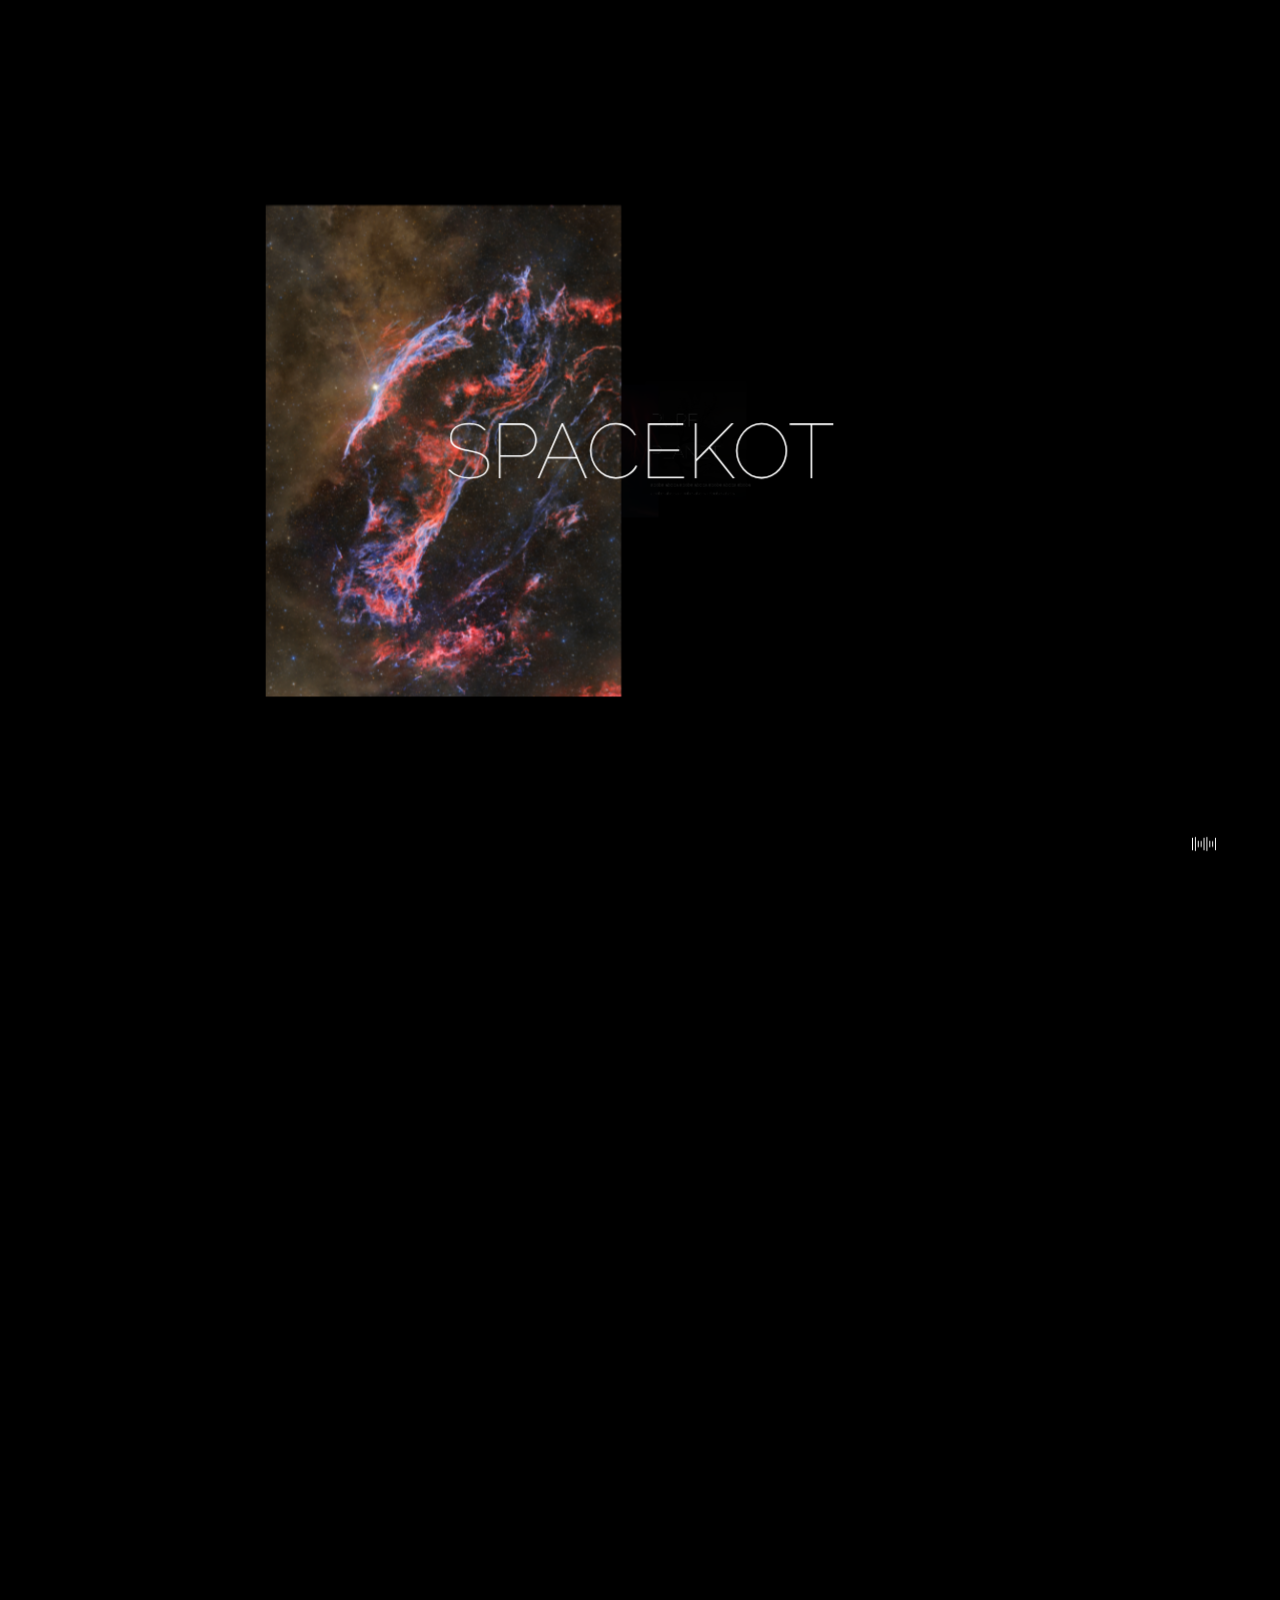
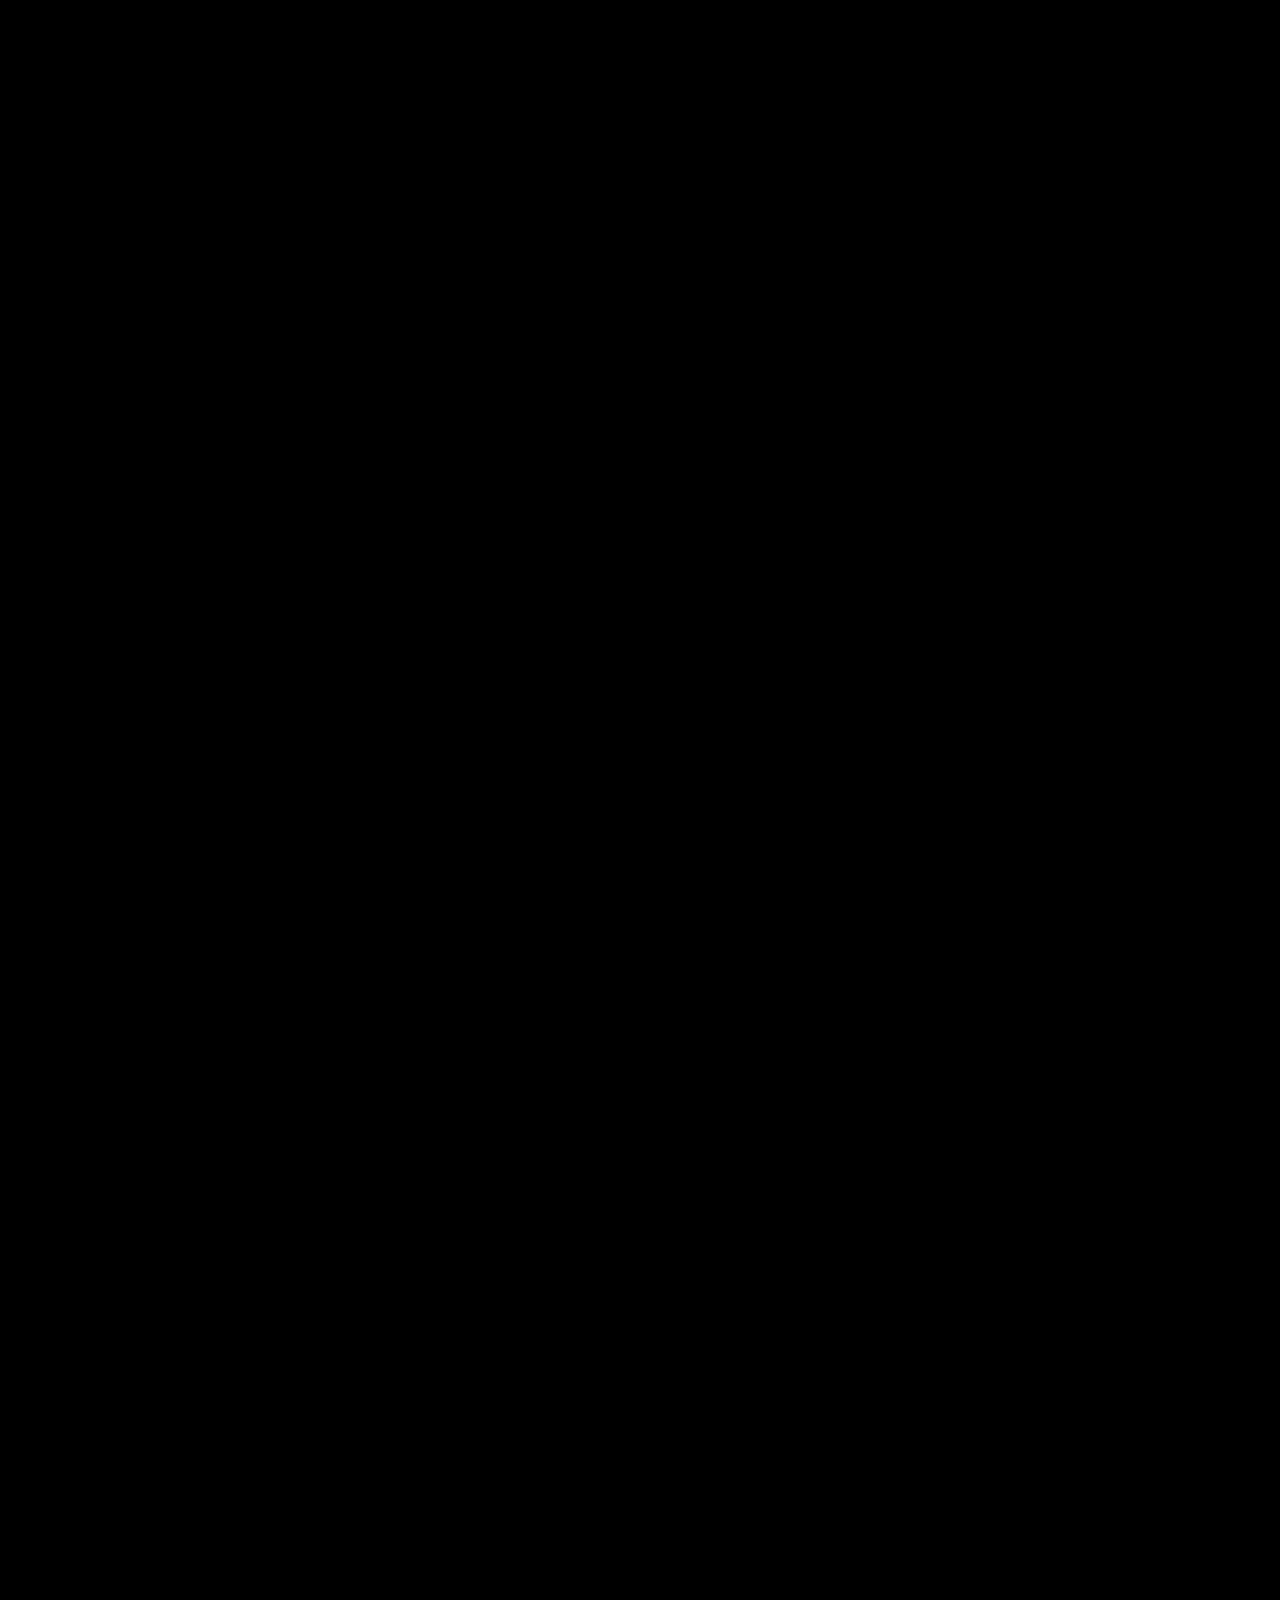
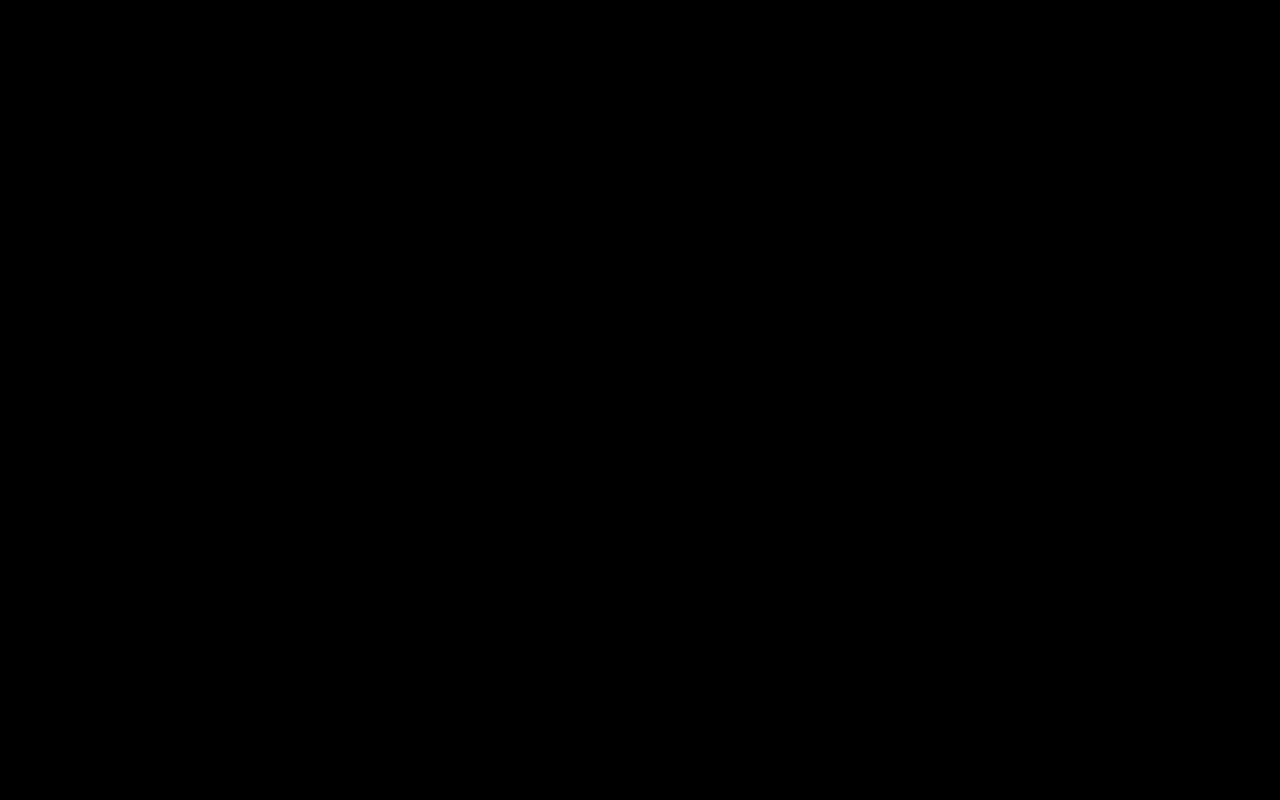
==== v2/index.html @ d4273d82 "add second version of site" ====
<!DOCTYPE html>
<html lang="en">
<head>
    <meta charset="UTF-8">
    <link rel="stylesheet" href="css/main.css">
    <script src="js/app.js" defer></script>
    <title>SpaceKot</title>
</head>
<body>

<div class="container">
    <section class="gallery">

        <div class="frame">
            <div class="frame__content">
                <h2>SpaceKot</h2>
            </div>
        </div>

        <div class="frame">
            <div class="frame__content">
                <div class="frame__media frame-media_left" style="background-image: url(assets/images/1_2.jpg)"></div>
            </div>
        </div>
        <div class="frame frame_bg">
            <div class="frame__content">
                <video class="frame__media frame-media_right" src="assets/media/video_optimized.mp4" autoplay loop
                       muted></video>
            </div>
        </div>
        <div class="frame"></div>

        <div class="frame ">
            <div class="frame__content text-right">
                <h3>Pure Planet</h3>
                <p> aboba aboba aboba aboba aboba aboba aboba aboba aboba aboba aboba aboba aboba</p>
            </div>
        </div>

        <div class="frame frame_bg">
            <div class="frame__content">
                <div class="frame__media frame-media_left horizontal__media" style="background-image: url(assets/images/2_2.jpg)"></div>
            </div>
        </div>

        <div class="frame"></div>

        <div class="frame frame_bg">
            <div class="frame__content">
                <div class="frame__media frame-media_right" style="background-image: url(assets/images/3.jpg)"></div>
            </div>
        </div>

        <div class="frame"></div>

        <div class="frame ">
            <div class="frame__content text-left">
                <h3>Cosmos</h3>
                <p>boobs boobs boobs boobs boobs boobs boobs</p>
            </div>
        </div>

        <div class="frame frame_bg">
            <div class="frame__content">
                <div class="frame__media frame-media_right" style="background-image: url(assets/images/4.jpg)"></div>
            </div>
        </div>
        <div class="frame"></div>

        <div class="frame frame_bg">
            <div class="frame__content">
                <video class="frame__media frame-media_left" src="assets/media/video_optimized.mp4" autoplay loop
                       muted></video>
            </div>
        </div>
        <div class="frame"></div>
        <div class="frame"></div>
        <div class="frame frame_bg">
            <div class="frame__content">
                <div class="frame__media frame-media_right" style="background-image: url(assets/images/5.jpg)"></div>
            </div>
        </div>

        <div class="frame frame_bg">
            <div class="frame__content">
                <video class="frame__media" src="assets/media/video_optimized.mp4" autoplay loop
                       muted></video>
            </div>
        </div>
        <div class="frame"></div>
        <div class="frame"></div>
        <div class="frame">
            <div class="frame__content">

            </div>
        </div>
    </section>
</div>
<img src="assets/images/sound.gif" alt="" class="sound_button">
<audio class="audio"  src="assets/media/Sjors%20Weijermars%20-%20cornfield%20chase%20(theme%20from%20interstellar).mp3" loop></audio>
</body>
</html>
---- v2/css/main.css ----
* {
    margin: 0;
    padding: 0;
    box-sizing: border-box;
}

:root {
    --index: calc(1vw + 1vh);
    --gutter: 30px;
    --side-small: 26;
    --side-big: 36;
    --depth: 4000px;
    --transition: .75s cubic-bezier(.075, .5, 0, 1)
}
body {
    scrollbar-width: none; /* Firefox */
}
body::-webkit-scrollbar {
    display: none; /* Safari and Chrome */
}
@font-face {
    font-family: raleway_c;
    src: url("../assets/fonts/raleway-v22-cyrillic-300.woff2");
    font-weight: 300;
}

@font-face {
    font-family: raleway_c;
    src: url("../assets/fonts/raleway-v22-cyrillic-100.woff2");
    font-weight: 100;
}

body {
    background-color: #000;
    color: #fff;
    font-size: calc(var(--index) * .8);
    font-family: raleway_c, sans-serif;
    line-height: 1.75;
    height: var(--depth);
    font-weight: 300;
}
.container {
    width: 100%;
    height: 100%;
    position: fixed;
    perspective: 1500px;
}
.gallery {
    transform-style: preserve-3d;
    height: 100%;
}
.frame{
    width: 100%;
    height: 100%;
    position: absolute;
    display: flex;
    align-items: center;
    justify-content: center;
    transition: var(--transition), opacity .75s ease;
    will-change: transform;
    transform-style: preserve-3d;
}
h1, h2, h3, h4 {
    font-weight: 100;
    text-transform: uppercase;
    width: min-content;

}
.frame h2 {
    text-align: center;
    font-size: calc(var(--index) * 3.3);

}

.frame__media{
    position: relative;
    width: calc(var(--index) * var(--side-small));
    height: calc(var(--index) * var(--side-big));
    background-position: center;
    background-size: cover;
}
.frame-media_left{
    right: calc(var(--side-small) / 2 * var(--index) + var(--gutter));
}

.frame-media_right{
    left: calc(var(--side-small) / 2 * var(--index) + var(--gutter));
}
.frame_bg{
    background-color: rgb( 0 0 0 / 0.88);
}
video.frame__media{
    width: calc(var(--index) * var(--side-big));
    height: calc(var(--index) * var(--side-small));
}
.horizontal__media{
    width: calc(var(--index) * var(--side-big));
    height: calc(var(--index) * var(--side-small));
}
video.frame-media_right {
    left: calc(var(--side-big) / 2 * var(--index) + var(--gutter));
}
video.frame-media_left {
    right: calc(var(--side-big) / 2 * var(--index) + var(--gutter));
}
.text-right > *{
    position: relative;
    left: 18vw;
}
.text-left > *{
    position: relative;
    right: 18vw;
}

.frame h3{
    font-size: calc(var(--index) * 3);
}

.frame p{
    max-width: 30vw;
    margin-top: 5vh;
}
.sound_button{
    position: fixed;
    bottom: 5vh;
    right: 5vw;
    cursor: pointer;
    width: 24px;
    transition: .25s ease;

}
.sound_button.paused{
    opacity: .25;
}
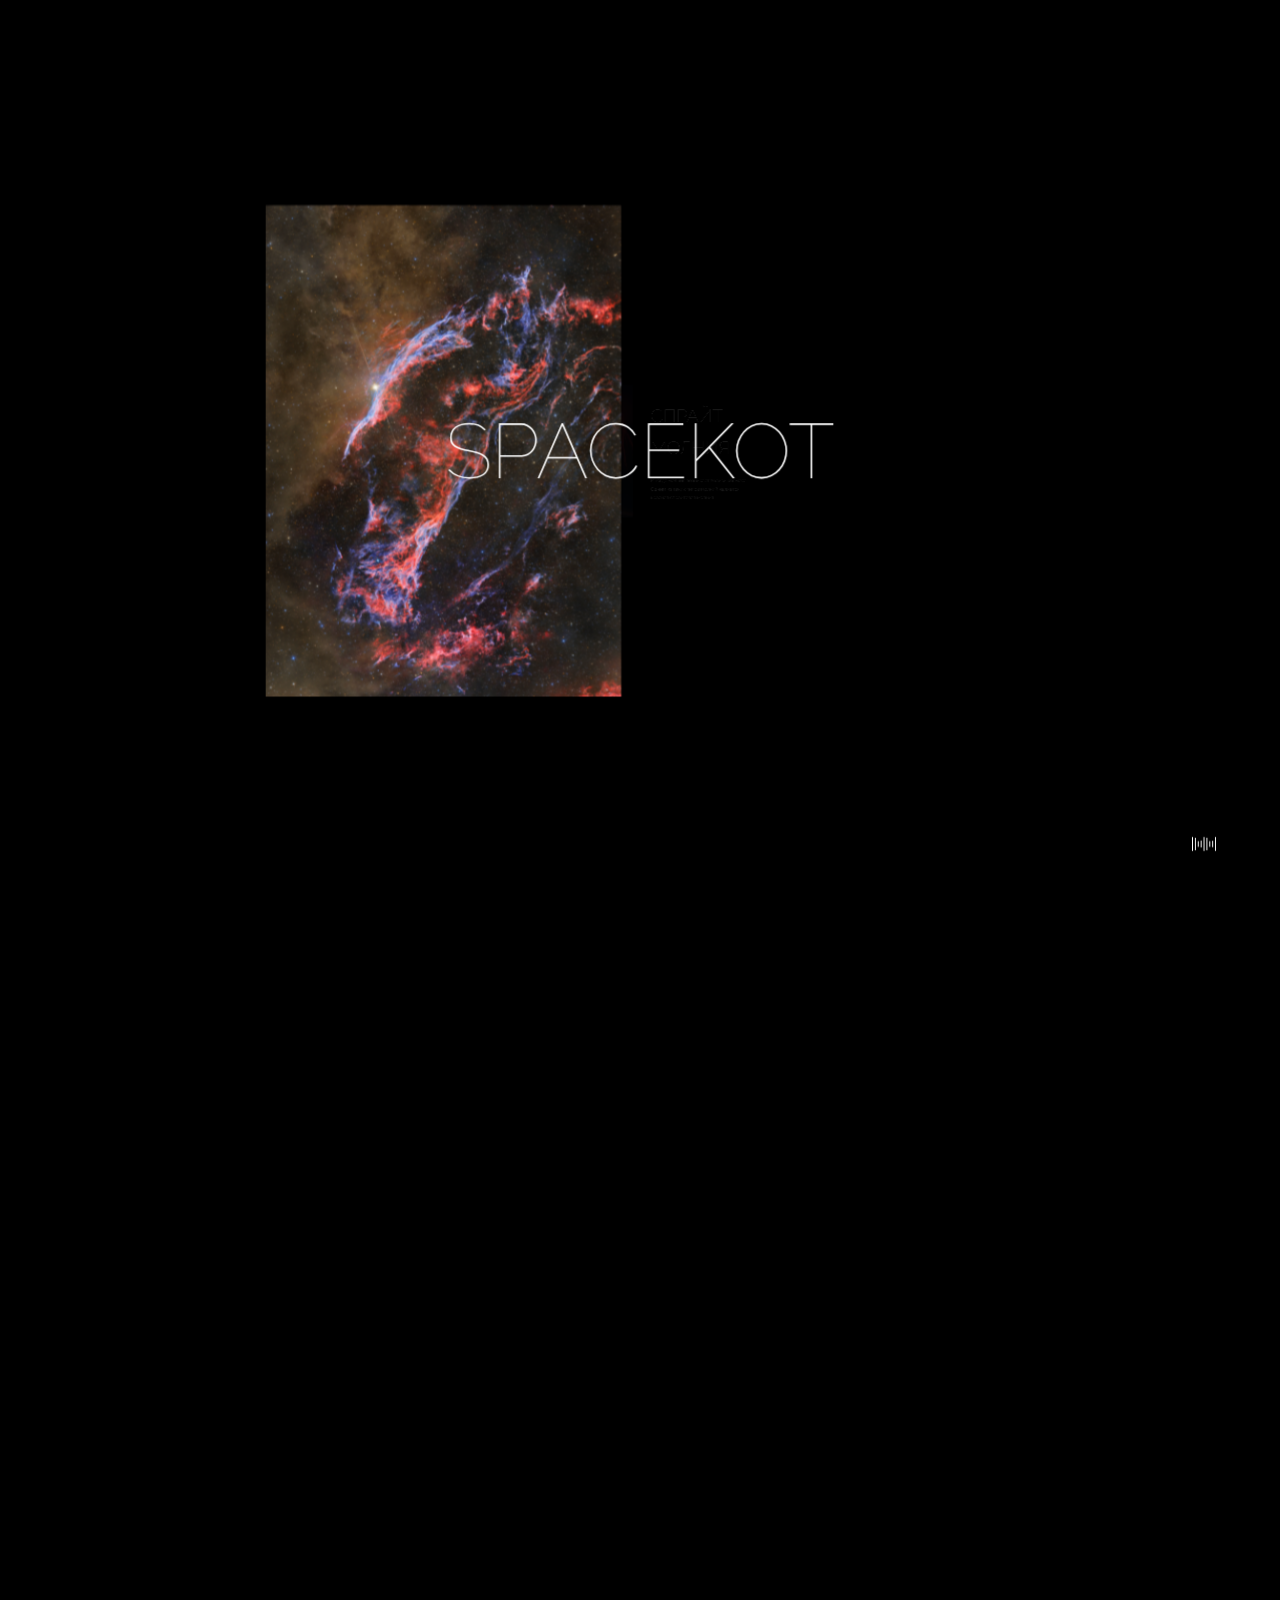
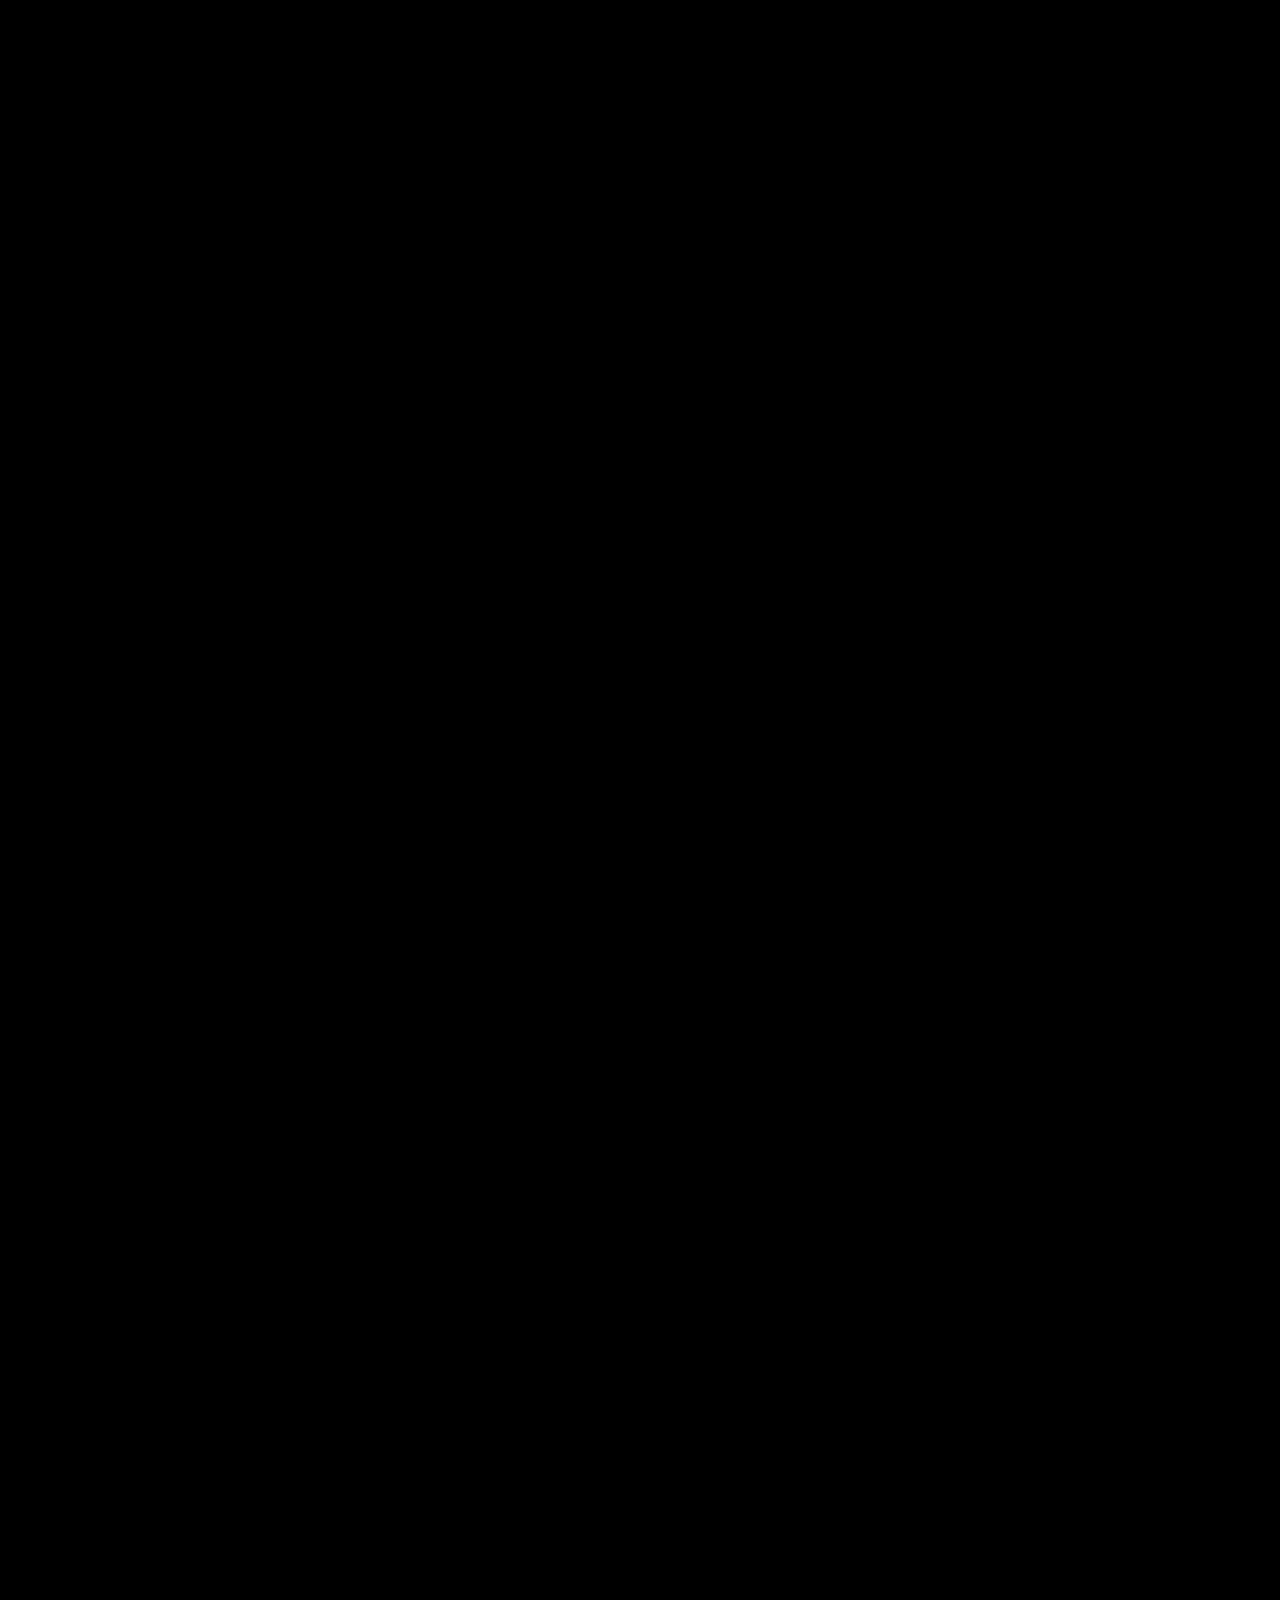
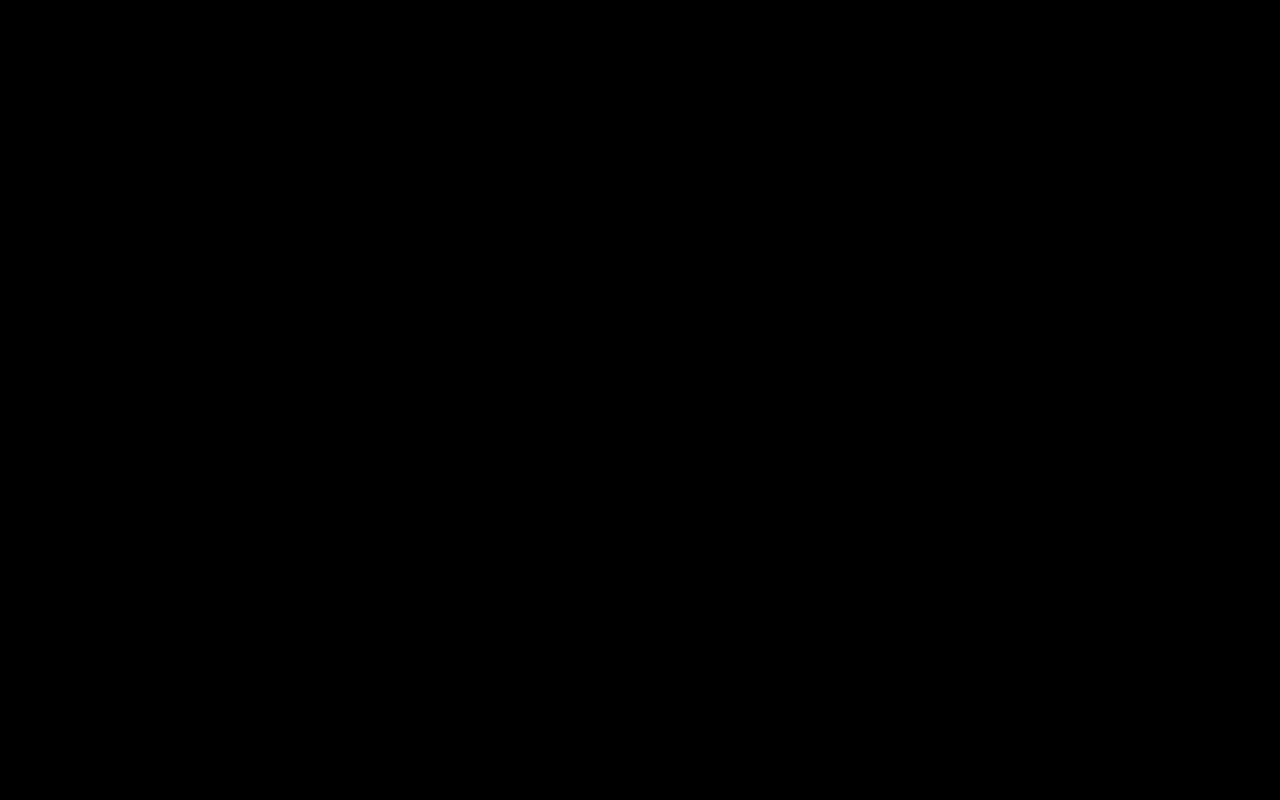
==== commit 9246abd8: "add some stuff" ====
--- a/v2/index.html
+++ b/v2/index.html
@@ -32,71 +32,68 @@
 
         <div class="frame ">
             <div class="frame__content text-right">
-                <h3>Pure Planet</h3>
-                <p> aboba aboba aboba aboba aboba aboba aboba aboba aboba aboba aboba aboba aboba</p>
+                <h3>Спрайт молния</h3>
+                <p>Иногда молния возникает вблизи космоса. Одним из таких типов молний является красная спрайтовая
+                    молния</p>
             </div>
         </div>
 
         <div class="frame frame_bg">
             <div class="frame__content">
-                <div class="frame__media frame-media_left horizontal__media" style="background-image: url(assets/images/2_2.jpg)"></div>
+                <div class="frame__media frame-media_left_hor horizontal__media"
+                     style="background-image: url(assets/images/2_2.jpg)"></div>
             </div>
         </div>
 
         <div class="frame"></div>
 
         <div class="frame frame_bg">
-            <div class="frame__content">
-                <div class="frame__media frame-media_right" style="background-image: url(assets/images/3.jpg)"></div>
-            </div>
+
         </div>
 
         <div class="frame"></div>
 
         <div class="frame ">
             <div class="frame__content text-left">
-                <h3>Cosmos</h3>
-                <p>boobs boobs boobs boobs boobs boobs boobs</p>
+                <h3>Комета Швассмана-Вахмана</h3>
+                <p>3 фрагмента</p>
             </div>
         </div>
 
         <div class="frame frame_bg">
             <div class="frame__content">
-                <div class="frame__media frame-media_right" style="background-image: url(assets/images/4.jpg)"></div>
+                <div class="frame__media frame-media_right" style="background-image: url(assets/images/4_2.jpg)"></div>
             </div>
         </div>
         <div class="frame"></div>
 
         <div class="frame frame_bg">
             <div class="frame__content">
-                <video class="frame__media frame-media_left" src="assets/media/video_optimized.mp4" autoplay loop
-                       muted></video>
+                <div class="frame__media frame-media_left_hor horizontal__media"
+                     style="background-image: url(assets/images/3_2.jpg)"></div>
+
             </div>
         </div>
         <div class="frame"></div>
         <div class="frame"></div>
         <div class="frame frame_bg">
             <div class="frame__content">
-                <div class="frame__media frame-media_right" style="background-image: url(assets/images/5.jpg)"></div>
+                <div class="frame__media frame-media_right" style="background-image: url(assets/images/5_2.jpg)"></div>
             </div>
         </div>
 
-        <div class="frame frame_bg">
+        <div class="frame"></div>
+
+        <div class="frame">
             <div class="frame__content">
-                <video class="frame__media" src="assets/media/video_optimized.mp4" autoplay loop
-                       muted></video>
+                <p>© 2023 SpaceKot</p>
             </div>
         </div>
-        <div class="frame"></div>
-        <div class="frame"></div>
-        <div class="frame">
-            <div class="frame__content">
 
-            </div>
-        </div>
     </section>
 </div>
 <img src="assets/images/sound.gif" alt="" class="sound_button">
-<audio class="audio"  src="assets/media/Sjors%20Weijermars%20-%20cornfield%20chase%20(theme%20from%20interstellar).mp3" loop></audio>
+<audio class="audio" src="assets/media/Sjors%20Weijermars%20-%20cornfield%20chase%20(theme%20from%20interstellar).mp3"
+       loop></audio>
 </body>
 </html>--- a/v2/css/main.css
+++ b/v2/css/main.css
@@ -97,6 +97,9 @@
     width: calc(var(--index) * var(--side-big));
     height: calc(var(--index) * var(--side-small));
 }
+.frame-media_left_hor{
+    right: calc(var(--side-big) / 2 * var(--index) + var(--gutter));
+}
 video.frame-media_right {
     left: calc(var(--side-big) / 2 * var(--index) + var(--gutter));
 }
